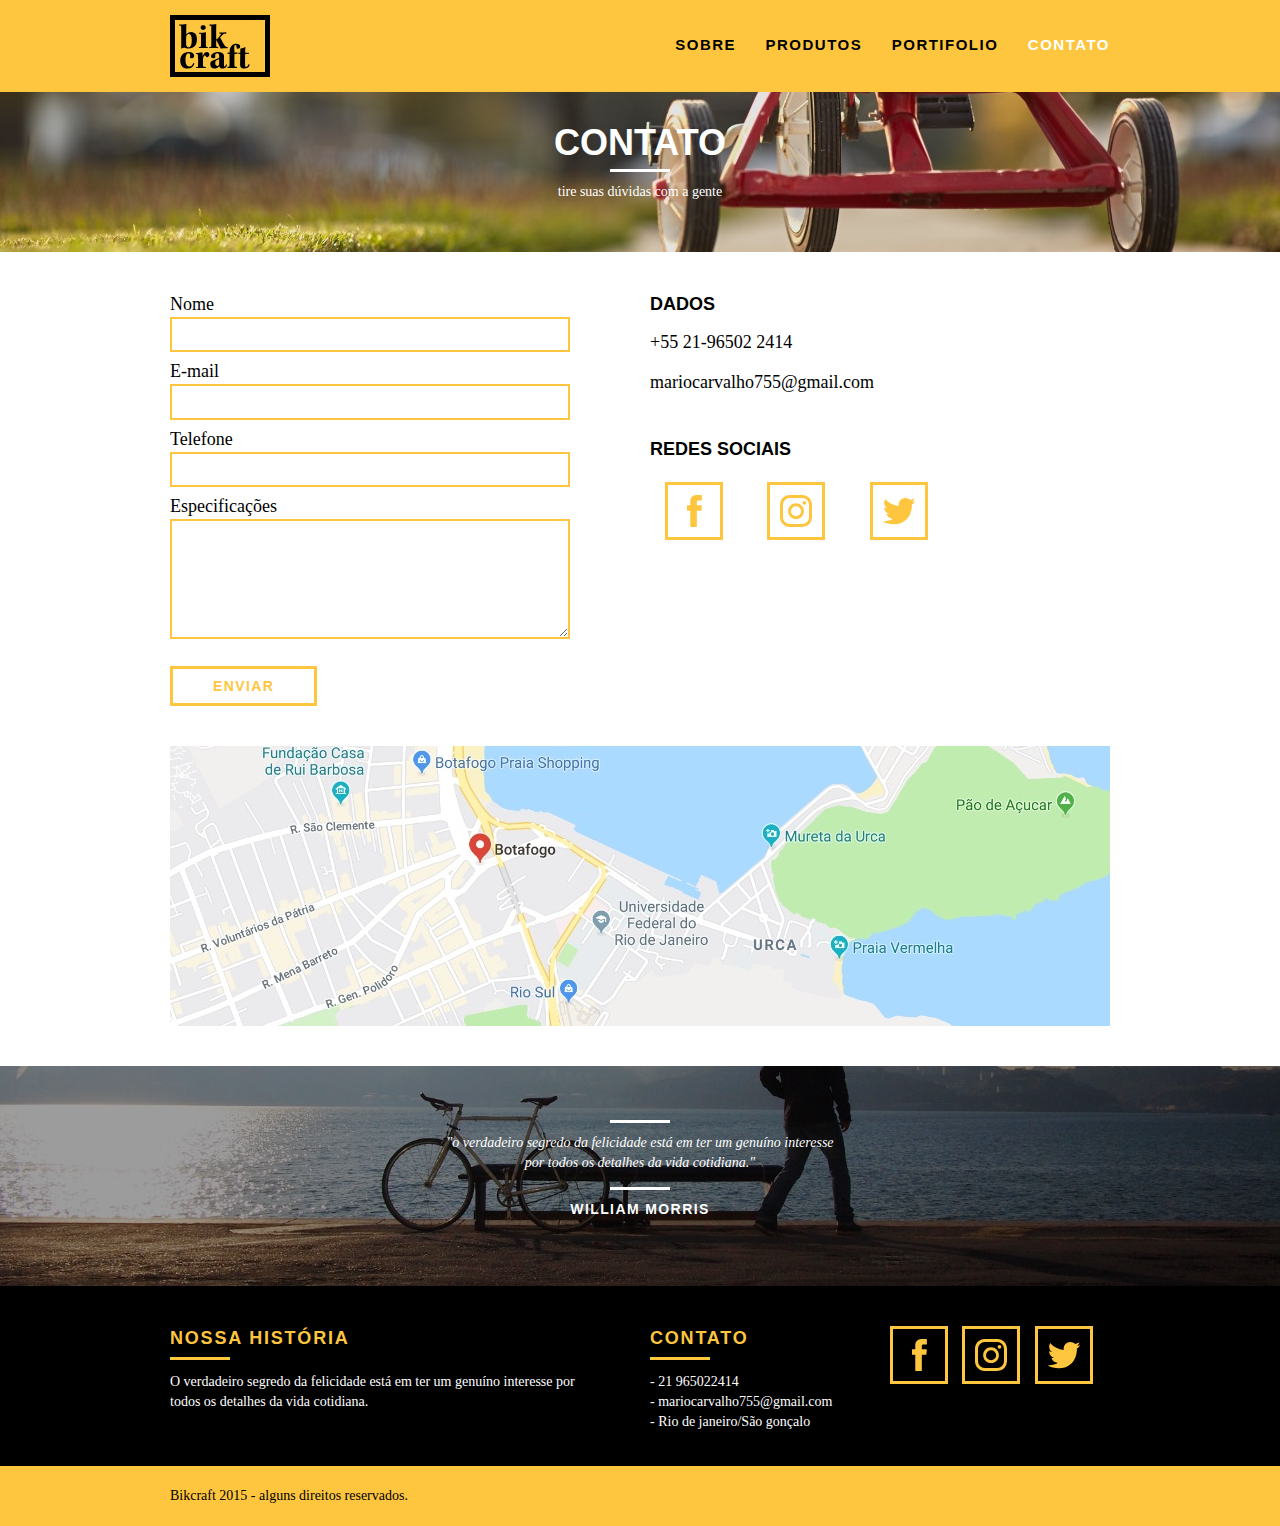
==== contato.html @ 84d97334 "Rename Contato.html to contato.html" ====
<!DOCTYPE html>
<html lang="pt-br">

<head>
  <meta charset="UTF-8">
  <meta http-equiv="X-UA-Compatible" content="IE=edge">
  <meta name="viewport" content="width=device-width, initial-scale=1.0">
  <title>Bikcraft - Contato </title>
  <link rel="stylesheet" href="CSS/normalize.css">
  <link rel="stylesheet" href="CSS/reset.css">
  <link rel="stylesheet" href="CSS/grid.css">
  <link rel="stylesheet" href="CSS/style.css">
  <link rel="stylesheet" href="CSS/contato.css">
  <link rel="stylesheet" href="CSS/responsivo.css">
</head>

<body>
  <header class="header">
    <div class="container">
      <a href="index.html" class="grid-4"> <img src="IMG/bikcraft.svg" alt="Bikcraft"> </a>
      <nav class="grid-12 header_menu">
        <ul>
          <li> <a href="sobre.html">Sobre</a> </li>
          <li> <a href="produtos.html" ">Produtos</a> </li>
          <li> <a href=" portifolio.html">portifolio</a> </li>
          <li> <a href="contato.html" class=" menu_ativo">Contato</a> </li>
        </ul>
      </nav>
    </div>
  </header>

  <section class="introducao-interna interna_contato">
    <div class="container">
      <h1>Contato</h1>
      <p>tire suas dúvidas com a gente</p>
    </div>
  </section>

  <Section class="contato container">
    <form id="form_orcamento" class=" contato_form grid-8">
      <label for="nome">Nome</label>
      <input type="text" id="nome">
      <label for="email">E-mail</label>
      <input type="text" id="email">
      <label for="telefone">Telefone</label>
      <input type="text" id="telefone">
      <label for="espec">Especificações</label>
      <textarea id="espec"></textarea>
      <button type="submit" class="btn btn-preto">Enviar</button>
    </form>

    <div class="contato_dados grid-8">
      <h3>Dados</h3>
      <span> +55 21-96502 2414</span>
      <span class="dados_email">mariocarvalho755@gmail.com</span>
      <h3>redes sociais</h3>
      <ul>
        <li> <a href="http://facebook.com" target="_blank"> <img src="IMG/redes-sociais/facebook.svg" alt="facebook"> </a> </li>

        <li> <a href="http://instagram.com" target="_blank"> <img src="IMG/redes-sociais/instagram.svg" alt="instagram"> </a> </li>

        <li> <a href="http://twitter.com" target="_blank"> <img src="IMG/redes-sociais/twitter.svg" alt="twitter"> </a> </li>

      </ul>
    </div>
  </Section>

  <section class="container contato_mapa">
    <a href="http/://google.com" target="_blank" class="grid-16"> <img src="IMG/endereco-bikcraft.jpg" alt="endereco da bikcraft"></a>
  </section>

  <section class="quebra">
    <blockquote class="quote-externo container">
      <p>"o verdadeiro segredo da felicidade está em ter um genuíno interesse por todos os detalhes da vida cotidiana."</p>
      <cite>WILLIAM MORRIS</cite>
  </section>

  <footer>
    <div class="footer">
      <div class="container">

        <div class="grid-8 footer_historia">
          <h3>Nossa História</h3>
          <p>O verdadeiro segredo da felicidade está em ter um genuíno interesse por todos os detalhes da vida cotidiana.</p>
        </div>

        <div class="grid-4 footer_contato">
          <h3>Contato</h3>
          <ul>
            <li> - 21 965022414</li>
            <li>- mariocarvalho755@gmail.com</li>
            <li>- Rio de janeiro/São gonçalo</li>
          </ul>
        </div>

        <div class="grid-4 footer_redes">

          <ul>
            <li> <a href="http://facebook.com" target="_blank"> <img src="IMG/redes-sociais/facebook.svg" alt="facebook"> </a> </li>

            <li> <a href="http://instagram.com" target="_blank"> <img src="IMG/redes-sociais/instagram.svg" alt="instagram"> </a> </li>

            <li> <a href="http://twitter.com" target="_blank"> <img src="IMG/redes-sociais/twitter.svg" alt="twitter"> </a> </li>

          </ul>
        </div>

      </div>

    </div>

    <div>
      <div class="copy ">
        <div class="container">
          <h3>
            <p class="grid-16 ">Bikcraft 2015 - alguns direitos reservados.
            </p>
          </h3>
        </div>
      </div>
    </div>



  </footer>



</body>

</html>
---- CSS/grid.css ----
*,
*:before,
*:after {
  -webkit-box-sizing: border-box;
  -moz-box-sizing: border-box;
  box-sizing: border-box;
}

.container {
  width: 960px;
  margin: 0 auto;
  padding: 0px;
  position: relative;
}

.container:after .container:before {
  content: " ";
  display: table;
}

.container:after {
  clear: both;
}

.grid-1,
.grid-2,
.grid-3,
.grid-4,
.grid-5,
.grid-6,
.grid-7,
.grid-8,
.grid-9,
.grid-10,
.grid-11,
.grid-12,
.grid-13,
.grid-14,
.grid-15,
.grid-16,
.grid-1-3 {
  float: left;
  margin-left: 10px;
  margin-right: 10px;
}

.grid-1 {
  width: 40px;
}
.grid-2 {
  width: 100px;
}
.grid-3 {
  width: 160px;
}
.grid-4 {
  width: 220px;
}
.grid-5 {
  width: 280px;
}
.grid-6 {
  width: 340px;
}
.grid-7 {
  width: 400px;
}
.grid-8 {
  width: 460px;
}
.grid-9 {
  width: 520px;
}
.grid-10 {
  width: 580px;
}
.grid-11 {
  width: 640px;
}
.grid-12 {
  width: 700px;
}
.grid-13 {
  width: 760px;
}
.grid-14 {
  width: 820px;
}
.grid-15 {
  width: 880px;
}
.grid-16 p {
  width: 940px;
}
.grid-1-3 {
  width: 300px;
}

@media only screen and (min-width: 788px) and (max-width: 979px) {
  .container {
    width: 768px;
  }
  .grid-1 {
    width: 28px;
  }
  .grid-2 {
    width: 76px;
  }
  .grid-3 {
    width: 124px;
  }
  .grid-4 {
    width: 172px;
  }
  .grid-5 {
    width: 220px;
  }
  .grid-6 {
    width: 268px;
  }
  .grid-7 {
    width: 316px;
  }
  .grid-8 {
    width: 364px;
  }
  .grid-9 {
    width: 412px;
  }
  .grid-10 {
    width: 460px;
  }
  .grid-11 {
    width: 508px;
  }
  .grid-12 {
    width: 556px;
  }
  .grid-13 {
    width: 604px;
  }
  .grid-14 {
    width: 652px;
  }
  .grid-15 {
    width: 700px;
  }
  .grid-16 {
    width: 748px;
  }
  .grid-1-3 {
    width: 236px;
  }
}

@media only screen and (max-width: 787px) {
  .container {
    width: 360px;
  }
  .grid-1,
  .grid-2,
  .grid-3,
  .grid-4,
  .grid-5,
  .grid-6,
  .grid-7,
  .grid-8,
  .grid-9,
  .grid-10,
  .grid-11,
  .grid-12,
  .grid-13,
  .grid-14,
  .grid-15,
  .grid-16,
  .grid-1-3 {
    width: 300px;
    margin: 0 0 20px 0;
    float: none;
  }
}
---- CSS/style.css ----
/*Estilos Gerais*/
body {
  font-family: Arial, Helvetica, sans-serif;
}
p {
  font-family: Georgia, "Times New Roman", Times, serif;
  font-size: 14px;
  line-height: 20px;
}
img {
  display: block;
  max-width: 100%;
}
.btn {
  border: 3px solid #fec63e;
  padding: 10px 30px;
  color: #fec63e;
  font-size: 14px;
  line-height: 20px;
  text-transform: uppercase;
  font-weight: bold;
  letter-spacing: 0.1em;
}
.btn:hover {
  color: #fff;
  border-color: #fff;
}
.btn.btn-preto:hover {
  color: #000;
  border-color: #000;
}

.subtitulo {
  font-size: 24px;
  line-height: 30px;
  font-weight: bold;
  letter-spacing: 0.1em;
  color: #000;
  text-transform: uppercase;
  text-align: center;
  margin-bottom: 40px;
}
.subtitulo:after {
  content: "";
  display: block;
  width: 60px;
  height: 3px;
  background: #000;
  margin: 10px auto;
}
.subtitulo-interno {
  font-size: 24px;
  line-height: 30px;
  font-weight: bold;
  letter-spacing: 0.1em;
  color: #000;
  text-transform: uppercase;

  margin-bottom: 20px;
}
.subtitulo-interno:after {
  content: "";
  display: block;
  width: 60px;
  height: 3px;
  background: #000;
  margin: 10px 0;
}

/* Header */
.header {
  top: 0px;
  position: fixed;
  width: 100%;
  background: #fec63e;
  padding: 15px 0;
  z-index: 10;
}

.header_menu {
  text-align: right;
}
.header_menu ul li {
  display: inline-block;
  margin-left: 25px;
  margin-top: 20px;
}
.header_menu ul li a {
  color: #000;
  font-weight: bold;
  text-transform: uppercase;
  letter-spacing: 0.1em;
  font-size: 15px;
  line-height: 20px;
  padding: 10px 0;
}
.header_menu ul li a:hover {
  color: #fff;
}
.header_menu ul li a.menu_ativo {
  color: #fff;
}

/* Introdução */
.introducao {
  width: 100%;
  height: 380px;
  background: url("../IMG/bg.jpg") no-repeat center;
  background-size: cover;
  margin-top: 92px;
  text-align: center;
  padding-top: 80px;
}
.introducao h1 {
  font-size: 48px;
  color: #fff;
  font-weight: bold;
  text-transform: uppercase;
}
.quote-externo {
  max-width: 300px;
  margin: 0 auto;
  margin-bottom: 40px;
  color: #fff;
}
.quote-externo p {
  font-style: italic;
}
.quote-externo p:before,
.quote-externo p::after {
  content: "";
  display: block;
  width: 60px;
  height: 3px;
  background: #fff;
  margin: 14px auto 10px auto;
}
.quote-externo cite {
  font-style: normal;
  font-weight: bold;
  font-size: 14px;
  letter-spacing: 0.1em;
}
/*Introdução Interna*/
.introducao-interna {
  width: 100%;
  margin-top: 92px;
  height: 160px;
  text-align: center;
  color: #fff;
  padding-top: 30px;
}
.introducao-interna h1 {
  font-size: 36px;
  color: #fff;
  font-weight: bold;
  text-transform: uppercase;
  color: #fff;
}
.introducao-interna h1::after {
  content: "";
  display: block;
  width: 60px;
  height: 3px;
  background: #fff;
  margin: 6px auto 10px auto;
}

/*produtos*/
.produtos {
  padding: 60px 0;
}
.produtos_lista li {
  background: #fec63e;
  text-align: center;
}
.produtos_lista li img {
  margin: 0 auto;
}

.produtos_lista li h3 {
  font-weight: bold;
  font-size: 18px;
  line-height: 25px;
  text-transform: uppercase;
  letter-spacing: 0.1em;
  margin-top: 20px;
}
.produtos_lista li h3::after {
  content: "";
  display: block;
  width: 60px;
  height: 3px;
  background: #000;
  margin: 2px auto;
}
.produtos_lista li p {
  padding: 10px 20px 20px 20px;
}

.produtos_icone {
  background: #000;
  padding: 20px;
}
.call {
  padding-top: 40px;
  text-align: center;
  clear: both;
}

.call p {
  margin-bottom: 20px;
}

/*portfólio*/
.portifolio {
  width: 100%;
  overflow: auto;
  background: #000;
  padding: 40px 0;
}
.portifolio .subtitulo {
  color: #fec63e;
}
.portifolio .subtitulo::after {
  background: #fec63e;
}
.portifolio_lista li:last-child {
  margin-top: 20px;
}
.portifolio .call p {
  color: #fff;
}

/*qualidade*/

.qualidade {
  position: relative;
  padding: 60px 0;
  overflow: auto; /* Serve para limpar a flutuação* quando um elemento sobe em cima de outro*/
}
.qualidade::after {
  content: "";
  width: 634px;
  height: 83px;
  display: block;
  background: url("../IMG/linhas.svg") no-repeat center;
  position: absolute;
  top: 210px;
  right: 162px;
  z-index: -1;
}
.qualidade img {
  margin: 0 auto;
}
.qualidade_lista {
  padding-top: 20px;
}

.qualidade_lista li {
  text-align: center;
  padding: 0 40px;
}
.qualidade_lista li h3 {
  font-weight: bold;
  font-size: 18px;
  line-height: 25px;
  text-transform: uppercase;
  letter-spacing: 0.1em;
  margin-top: 20px;
}
.qualidade_lista li h3::after {
  content: "";
  display: block;
  width: 60px;
  height: 3px;
  background: #000;
  margin: 6px auto;
}

/*Quebra*/
.quebra {
  width: 100%;
  height: 220px;
  background: url(../IMG/bg-footer.jpg) no-repeat center;
  background-size: cover;
  text-align: center;
  padding-top: 40px;
  overflow: auto;
}
.quebra .quote-externo {
  max-width: 400px;
}

/*Footer*/

.footer {
  width: 100%;
  height: 180px;
  padding: 40px 0;
  background: #000;
  color: #fff;
}
.footer h3 {
  font-size: 18px;
  line-height: 25px;
  color: #fec63e;
  text-transform: uppercase;
  letter-spacing: 0.1em;
  font-weight: bold;
}

.footer h3::after {
  content: "";
  display: block;
  width: 60px;
  height: 3px;
  background: #fec63e;
  margin: 6px 0 12px 0;
}

.footer_historia {
  padding-right: 40px;
}
.footer_contato ul li {
  font-size: 14px;
  line-height: 20px;
  font-family: Georgia, "Times New Roman", Times, serif;
}

.footer_redes ul li {
  display: inline-block;
  margin-right: 10px;
}
.footer_redes ul li a {
  border: 3px solid #fec63e;
  display: block;
  padding: 10px;
}
.footer_redes ul li a:hover {
  border-color: #fff;
}

.copy {
  background: #fec63e;
  width: 100%;
  padding: 20px 0 40px 0;
}
---- CSS/contato.css ----
.interna_contato {
  background: url("../IMG/bg-contato.jpg") no-repeat center;
  background-size: cover;
}

/*Orçamento*/

.contato {
  padding: 40px 0;
  overflow: auto;
}

.contato_form {
  padding-right: 60px;
}
.contato_form label {
  display: block;
  font-family: Georgia, "Times New Roman", Times, serif;
  font-size: 18px;
  line-height: 25px;
}
.contato_form input {
  display: block;
  width: 100%;
  border: 2px solid #fec63e;
  background: none;
  padding: 7px 10px;
  margin-bottom: 7px;
  outline: none;
  font-size: 15px;
  font-family: Georgia, "Times New Roman", Times, serif;
}

.contato_form textarea {
  display: block;
  width: 100%;
  height: 120px;
  border: 2px solid #fec63e;
  background: none;
  padding: 7px 10px;
  margin-bottom: 7px;
  outline: none;
  font-size: 15px;
  font-family: Georgia, "Times New Roman", Times, serif;
}

.contato_form button {
  margin-top: 20px;
  padding: 7px 40px;
  background: none;
}

.contato_dados h3 {
  font-size: 18px;
  line-height: 25px;
  text-transform: uppercase;
  font-weight: bold;
}

.contato_dados span {
  display: block;
  font-size: 18px;
  line-height: 30px;
  font-family: Georgia, "Times New Roman", Times, serif;
  padding-top: 10px;
}

.dados_email {
  margin-bottom: 40px;
}
.contato_dados ul {
  margin-top: 10px;
  padding-right: 100px;
}
.contato_dados ul li {
  font-family: Georgia, "Times New Roman", Times, serif;
  font-size: 14px;
  padding: 10px 15px;
}
.contato_dados p {
  margin: 8px 0;
}
.contato_dados ul li {
  display: inline-block;
  margin-right: 10px;
}
.contato_dados ul li a {
  border: 3px solid #fec63e;
  display: block;
  padding: 10px;
}
.contato_dados ul li a:hover {
  border-color: #000;
}
.contato_mapa {
  overflow: auto;
  margin-bottom: 40px;
}
---- CSS/responsivo.css ----
/*Estilo para tablets*/
@media only screen and (min-width: 788px) and (max-width: 979px) {
}

/*Estilo para smartphone*/
@media only screen and (max-width: 787px) {
  /*Header*/
  .header {
    position: relative;
    margin-bottom: 0;
  }
  .header img {
    margin: 0 auto 20px auto;
  }
  .header_menu {
    text-align: center;
    margin: auto;
  }
  .header_menu ul li {
    margin: 5px;
  }
  .header_menu ul li a {
    border: 4px solid #000;
    width: 136px;
    display: block;
    float: left;
  }
  .header_menu ul li a:hover {
    border-color: #fff;
  }
  /*introdução*/
  .introducao {
    margin-top: 0;
    padding-top: 20px;
    background: url("../IMG/bg-mobile.jpg") no-repeat Scenter;
    background-size: cover;
  }
}
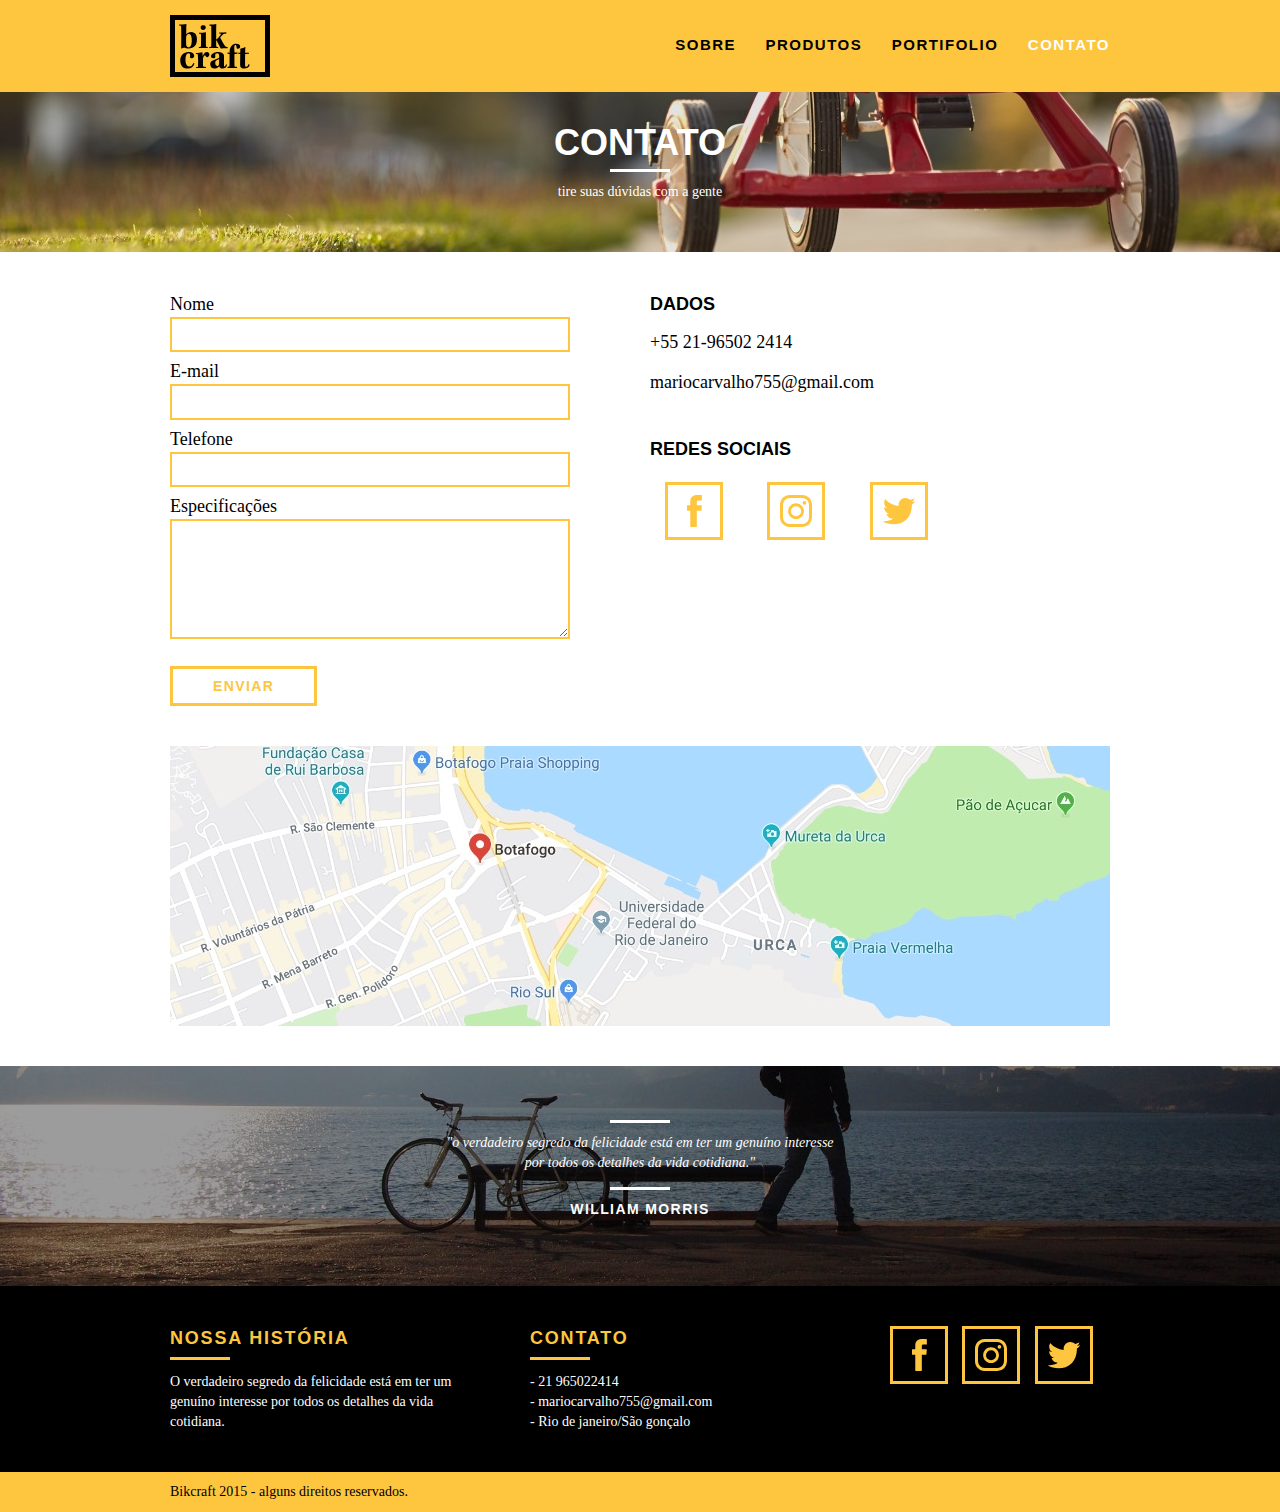
==== commit d5f22c4e: "Merge branch 'main' of https://github.com/marioCarvalho001/Bikcraft" ====
--- a/contato.html
+++ b/contato.html
@@ -79,12 +79,12 @@
     <div class="footer">
       <div class="container">
 
-        <div class="grid-8 footer_historia">
+        <div class="grid-6 footer_historia">
           <h3>Nossa História</h3>
           <p>O verdadeiro segredo da felicidade está em ter um genuíno interesse por todos os detalhes da vida cotidiana.</p>
         </div>
 
-        <div class="grid-4 footer_contato">
+        <div class="grid-6 footer_contato">
           <h3>Contato</h3>
           <ul>
             <li> - 21 965022414</li>
--- a/CSS/grid.css
+++ b/CSS/grid.css
@@ -155,7 +155,7 @@
 
 @media only screen and (max-width: 787px) {
   .container {
-    width: 360px;
+    width: 300px;
   }
   .grid-1,
   .grid-2,
--- a/CSS/style.css
+++ b/CSS/style.css
@@ -9,7 +9,7 @@
 }
 img {
   display: block;
-  max-width: 100%;
+  max-width: auto;
 }
 .btn {
   border: 3px solid #fec63e;
@@ -296,10 +296,11 @@
 
 .footer {
   width: 100%;
-  height: 180px;
+  height: auto;
   padding: 40px 0;
   background: #000;
   color: #fff;
+  overflow: auto;
 }
 .footer h3 {
   font-size: 18px;
@@ -344,5 +345,7 @@
 .copy {
   background: #fec63e;
   width: 100%;
-  padding: 20px 0 40px 0;
-}
+  height: auto;
+  padding: 10px;
+  overflow: auto;
+}
--- a/CSS/responsivo.css
+++ b/CSS/responsivo.css
@@ -1,5 +1,27 @@
 /*Estilo para tablets*/
 @media only screen and (min-width: 788px) and (max-width: 979px) {
+  /*qualidade homer*/
+  .qualidade::after {
+    right: 66px;
+  }
+  .qualidade_lista li {
+    padding: 0 10px;
+  }
+  /*portifolio*/
+  .portifolio ul li img {
+    display: block;
+    max-width: 100%;
+  }
+  /*footer*/
+  .footer_redes ul li a {
+    border: 3px solid #fec63e;
+    display: block;
+    padding: 6px;
+  }
+  .footer_redes ul li a img {
+    width: 26px;
+    height: 26px;
+  }
 }
 
 /*Estilo para smartphone*/
@@ -28,6 +50,9 @@
   .header_menu ul li a:hover {
     border-color: #fff;
   }
+  .header_menu ul li a.menu_ativo {
+    border-color: #fff;
+  }
   /*introdução*/
   .introducao {
     margin-top: 0;
@@ -35,4 +60,34 @@
     background: url("../IMG/bg-mobile.jpg") no-repeat Scenter;
     background-size: cover;
   }
+
+  .introducao h1 {
+    padding-top: 30px;
+    font-size: 36px;
+  }
+
+  /*Introdução Interna*/
+  .introducao-interna {
+    margin-top: 0;
+  }
+
+  /*call*/
+  .call {
+    padding-top: 10px;
+  }
+
+  /*qualidade homer*/
+  .qualidade::after {
+    display: none;
+  }
+  /*Sobre*/
+  .missao_sobre p {
+    font-size: 14px;
+    line-height: 20px;
+    padding-right: 0;
+  }
+  .missao_sobre ul li {
+    font-size: 14px;
+    line-height: 25px;
+  }
 }
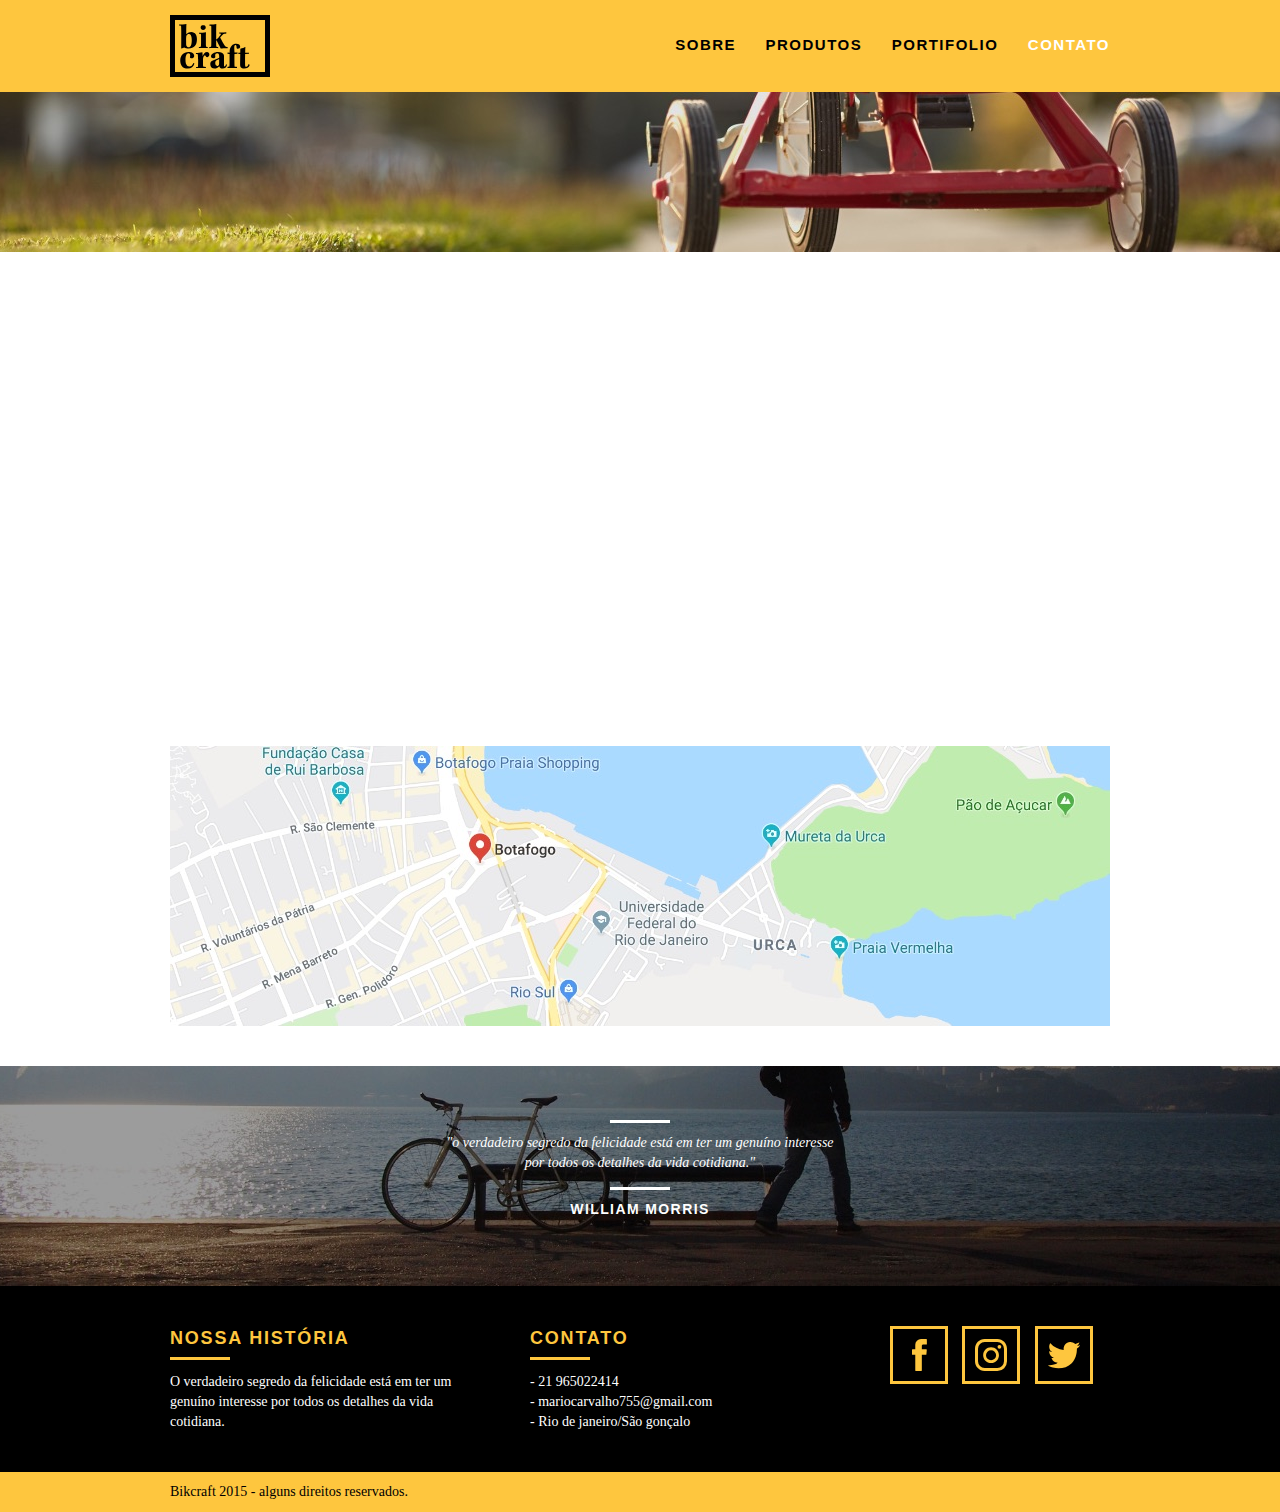
==== commit 30ced9a0: "Ultimas modificações feita." ====
--- a/contato.html
+++ b/contato.html
@@ -12,6 +12,7 @@
   <link rel="stylesheet" href="CSS/style.css">
   <link rel="stylesheet" href="CSS/contato.css">
   <link rel="stylesheet" href="CSS/responsivo.css">
+  <script>document.documentElement.classList.add("js");</script>
 </head>
 
 <body>
@@ -31,12 +32,12 @@
 
   <section class="introducao-interna interna_contato">
     <div class="container">
-      <h1>Contato</h1>
-      <p>tire suas dúvidas com a gente</p>
+      <h1 data-anime="400" class="fadeInDown">Contato</h1>
+      <p data-anime="800" class="fadeInDown">tire suas dúvidas com a gente</p>
     </div>
   </section>
 
-  <Section class="contato container">
+  <Section class="contato container fadeInDown" data-anime="1200">
     <form id="form_orcamento" class=" contato_form grid-8">
       <label for="nome">Nome</label>
       <input type="text" id="nome">
@@ -124,8 +125,9 @@
 
   </footer>
 
-
+  <script src="./js/simple-anime.js"></script>
+  <script src="./js/script.js"></script>
 
 </body>
 
-</html>
+</html>--- a/CSS/style.css
+++ b/CSS/style.css
@@ -9,7 +9,7 @@
 }
 img {
   display: block;
-  max-width: auto;
+  max-width: 100%;
 }
 .btn {
   border: 3px solid #fec63e;
@@ -349,3 +349,52 @@
   padding: 10px;
   overflow: auto;
 }
+
+/*javascript*/
+.js [data-slide] {
+  position: relative;
+}
+.js [data-slide] > * {
+  position: absolute;
+  top: 0px;
+  opacity: 0;
+}
+.js [data-slide] > .active {
+  position: relative;
+  opacity: 1;
+  transition: opacity 500ms;
+}
+
+.js [data-slide-nav] {
+  display: block;
+  text-align: center;
+  margin-top: 20px;
+}
+.js [data-slide-nav] button {
+  display: inline-block;
+  width: 12px;
+  height: 12px;
+  margin: 4px;
+  border: none;
+  padding: 0px;
+  border-radius: 6px;
+  text-indent: -99px;
+  overflow: hidden;
+  background: #1d1d1d;
+}
+.js [data-slide-nav] button.active {
+  background: #fec63e;
+}
+
+.js [data-anime] {
+  opacity: 0;
+}
+.js .fadeInDown {
+  transform: translate3d(0, -20px, 0);
+}
+
+.js .anime {
+  opacity: 1;
+  transform: none;
+  transition: opacity 800ms, transform 800ms;
+}
--- a/CSS/responsivo.css
+++ b/CSS/responsivo.css
@@ -22,6 +22,36 @@
     width: 26px;
     height: 26px;
   }
+
+  /*produtos*/
+  .produtos_item {
+    padding-bottom: 0;
+  }
+  .produtos_item h2 {
+    top: -150px;
+    margin-bottom: -50px;
+  }
+
+  .produto_icone {
+    padding: 41px 0;
+  }
+  .produto_info p {
+    font-size: 14px;
+    line-height: 20px;
+    height: 119px;
+  }
+  .produto_info ul li {
+    width: 181px;
+  }
+
+  /*contato*/
+  .contato_dados ul li {
+    margin: 0;
+  }
+  .contato_dados ul li a {
+    padding: 8px;
+  }
+  /*Final do estilo para tablet*/
 }
 
 /*Estilo para smartphone*/
@@ -90,4 +120,50 @@
     font-size: 14px;
     line-height: 25px;
   }
+  /*produtos*/
+  .produtos_item {
+    padding-bottom: 0;
+  }
+  .produtos_item h2 {
+    top: -100px;
+    margin-bottom: -68px;
+  }
+
+  .produto_icone {
+    padding: 41px 0;
+  }
+  .produto_info p {
+    font-size: 14px;
+    line-height: 20px;
+  }
+  .produto_info ul li {
+    width: 149px;
+    font-size: 14px;
+    line-height: 20px;
+    padding-top: 14px;
+  }
+
+  .form {
+    padding-right: 0;
+  }
+
+  .orcamento_dados ul {
+    padding-right: 0;
+  }
+  /*contato*/
+  .contato_form {
+    padding-right: 20px;
+  }
+
+  .contato_dados ul li {
+    margin: 10px;
+    margin-right: 20px;
+  }
+  .contato_dados ul li a {
+    padding: 8px;
+  }
+  .contato_mapa {
+    margin-bottom: 60px;
+  }
+  /*final do estilo para smartphone*/
 }
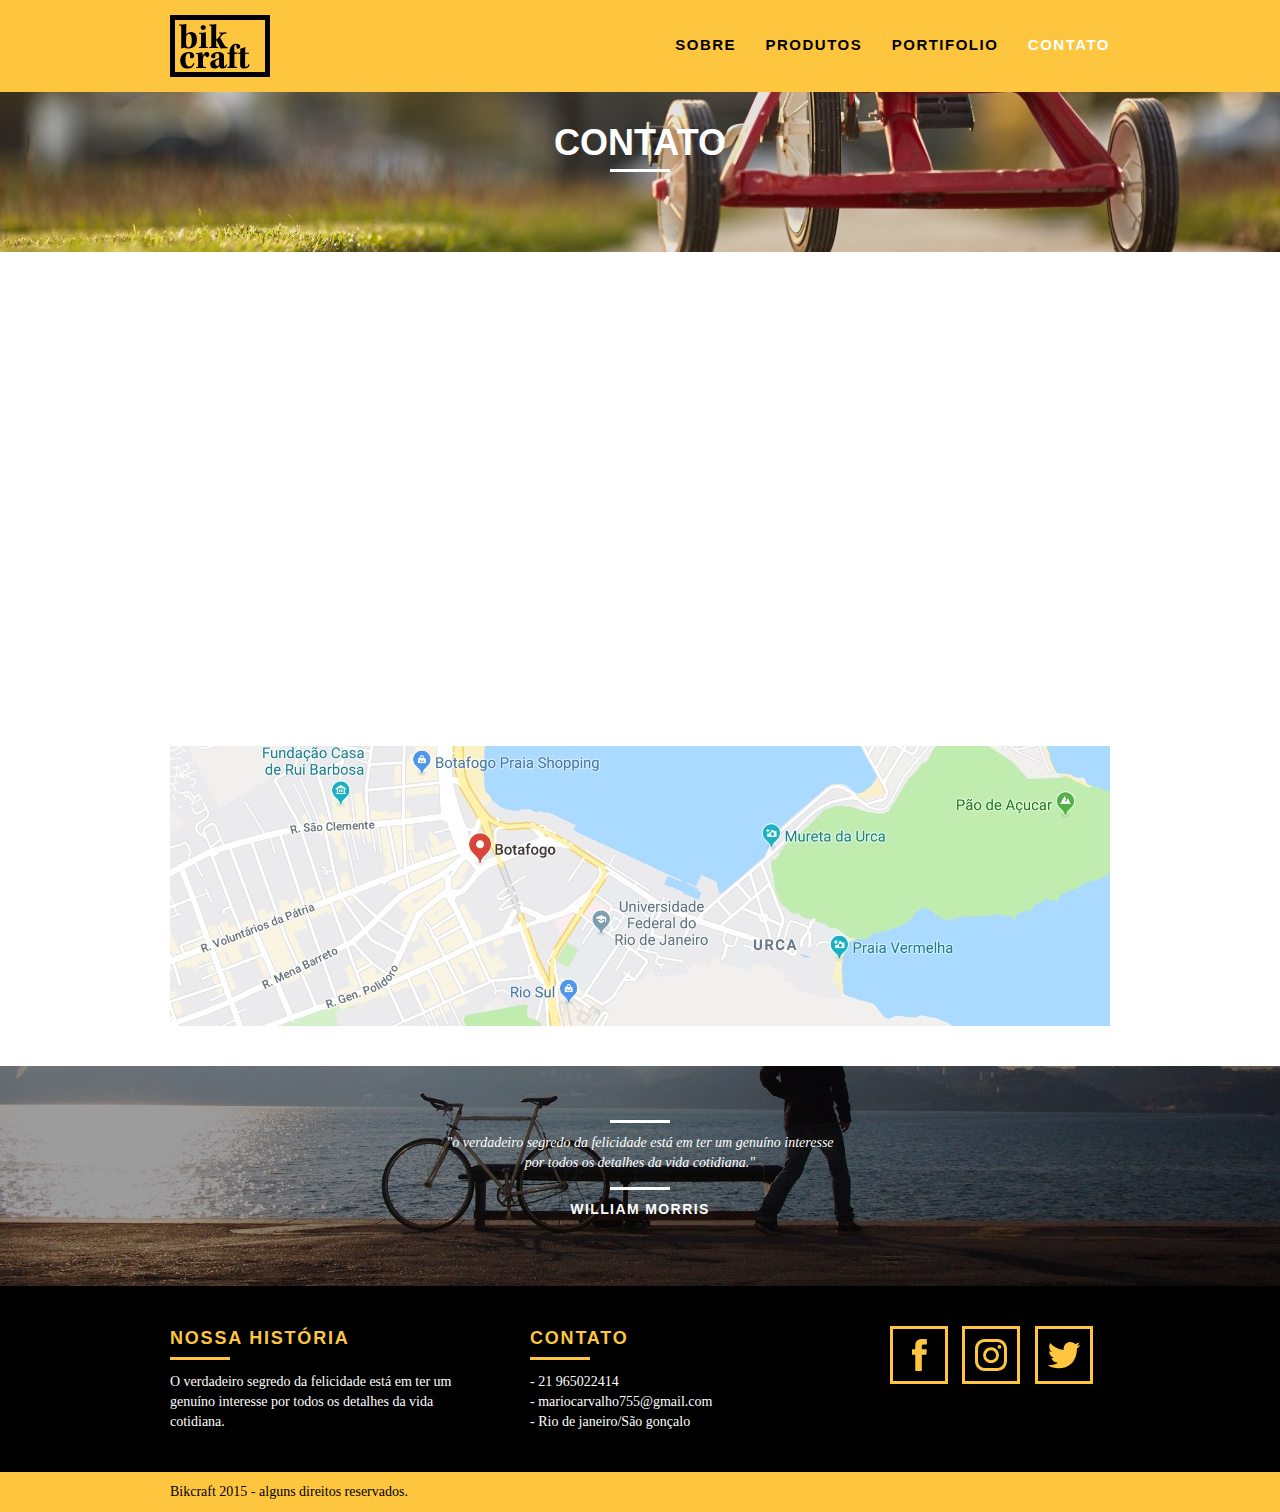
==== commit 27cf023e: "resolvendo o erro de sintaxe" ====
--- a/contato.html
+++ b/contato.html
@@ -125,8 +125,8 @@
 
   </footer>
 
-  <script src="./js/simple-anime.js"></script>
-  <script src="./js/script.js"></script>
+  <script src="./JS/simple-anime.js"></script>
+  <script src="./JS/script.js"></script>
 
 </body>
 
